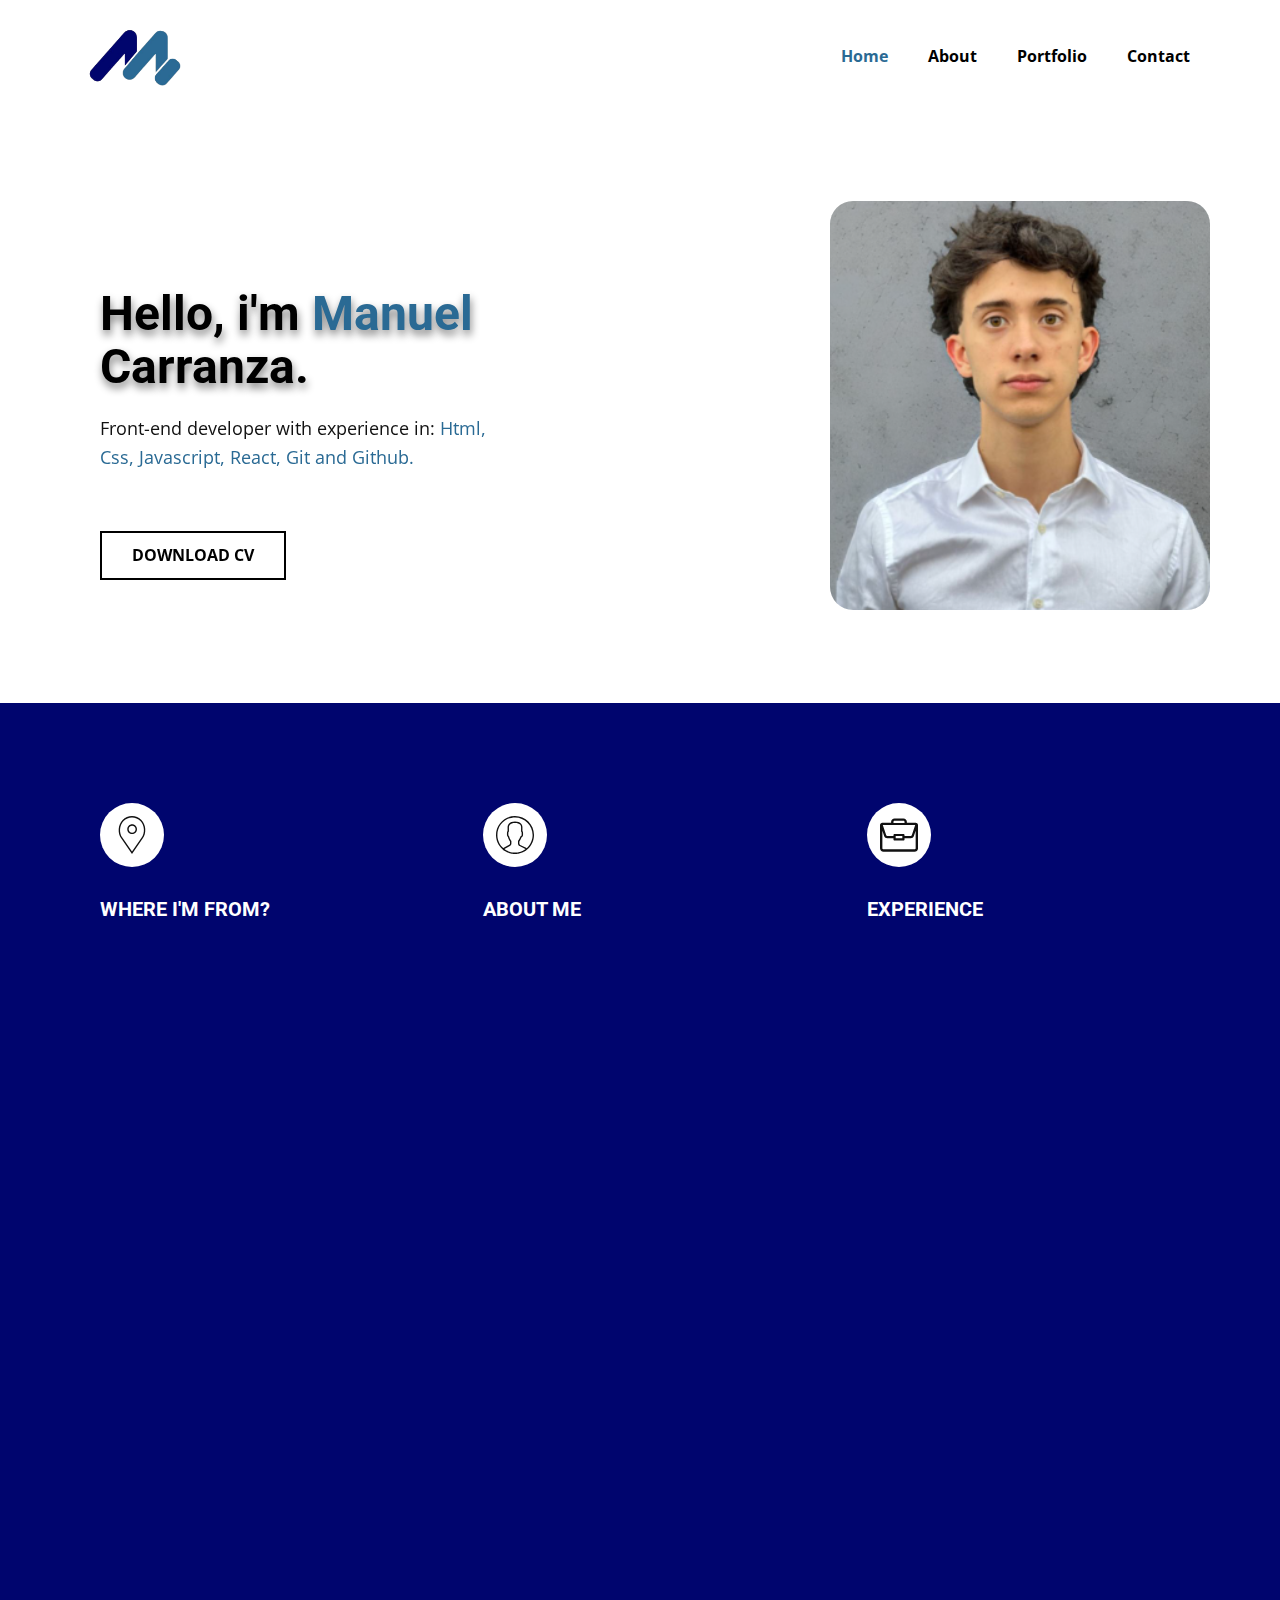
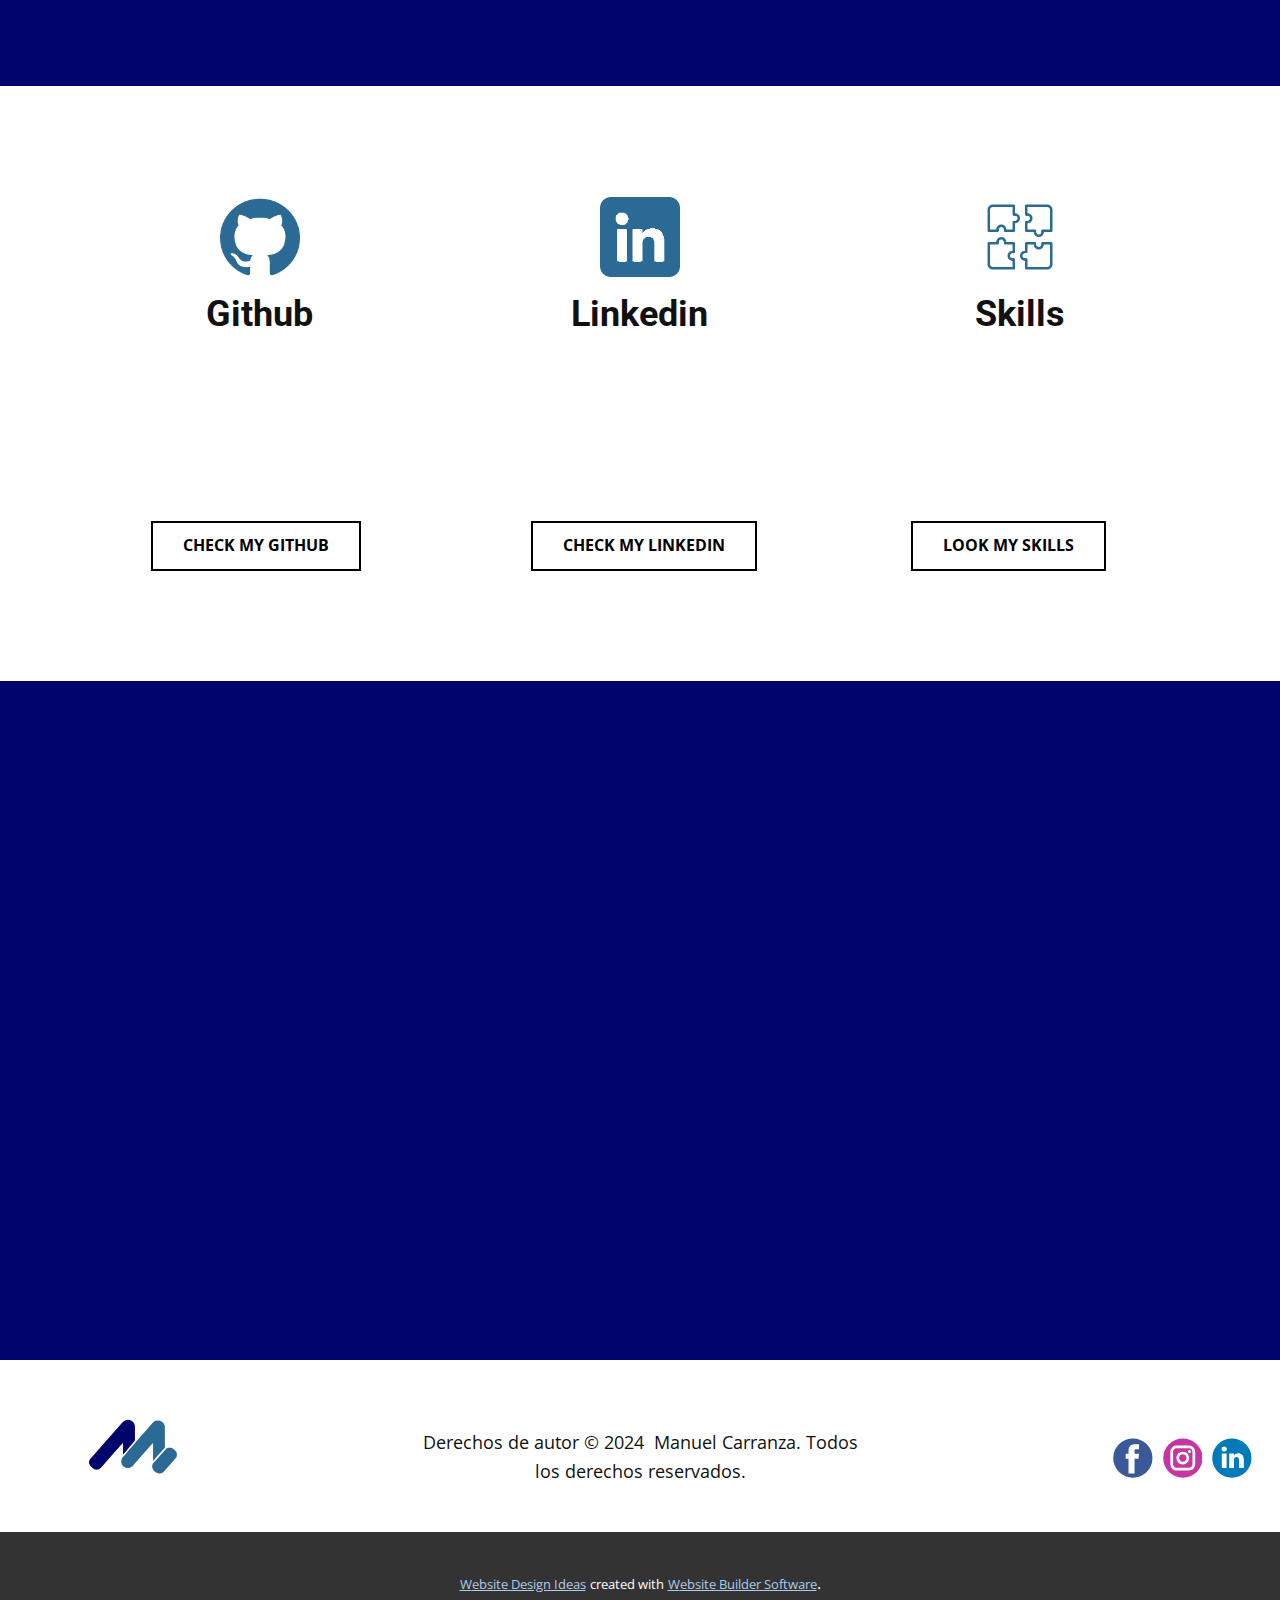
==== index.html @ ad9ef8fd "WebPersonal" ====
<!DOCTYPE html>
<html style="font-size: 16px;" lang="es"><head>
    <meta name="viewport" content="width=device-width, initial-scale=1.0">
    <meta charset="utf-8">
    <meta name="keywords" content="We have developed more than 300 professional, customer converting, mobile friendly websites., About Us">
    <meta name="description" content="">
    <title>ManuelCarranza-Front-endDev</title>
    <link rel="stylesheet" href="nicepage.css" media="screen">
<link rel="stylesheet" href="ManuelCarranza-Front-endDev.css" media="screen">
    <script class="u-script" type="text/javascript" src="jquery.js" defer=""></script>
    <script class="u-script" type="text/javascript" src="nicepage.js" defer=""></script>
    <meta name="generator" content="Nicepage 6.5.3, nicepage.com">
    
    <link id="u-theme-google-font" rel="stylesheet" href="https://fonts.googleapis.com/css?family=Roboto:100,100i,300,300i,400,400i,500,500i,700,700i,900,900i|Open+Sans:300,300i,400,400i,500,500i,600,600i,700,700i,800,800i">
    
    
    
    
    
    
    <script type="application/ld+json">{
		"@context": "http://schema.org",
		"@type": "Organization",
		"name": "",
		"logo": "images/WhatsApp_Image_2024-03-06_at_18.01.57-removebg-preview.png",
		"sameAs": [
				"https://www.facebook.com/manu.carranzaa/",
				"https://www.instagram.com/manuwebdev1/",
				"www.linkedin.com/in/ manuel-carranza-25302529b"
		]
}</script>
    <meta name="theme-color" content="#478ac9">
    <meta property="og:title" content="ManuelCarranza-Front-endDev">
    <meta property="og:type" content="website">
  <meta data-intl-tel-input-cdn-path="intlTelInput/"></head>
  <body data-home-page="ManuelCarranza-Front-endDev.html" data-home-page-title="ManuelCarranza-Front-endDev" data-path-to-root="./" data-include-products="false" class="u-body u-xl-mode" data-lang="es"><header class="u-clearfix u-custom-color-4 u-header u-sticky u-sticky-779b u-header" id="sec-b860" data-href="https://nicepage.com"><div class="u-clearfix u-sheet u-sheet-1">
        <nav class="u-menu u-menu-one-level u-offcanvas u-menu-1" data-position="">
          <div class="menu-collapse" style="font-size: 1rem; letter-spacing: 0px; font-weight: 700;">
            <a class="u-button-style u-custom-left-right-menu-spacing u-custom-padding-bottom u-custom-text-active-color u-custom-text-color u-custom-text-hover-color u-custom-text-shadow u-custom-text-shadow-blur u-custom-text-shadow-color u-custom-text-shadow-transparency u-custom-text-shadow-x u-custom-text-shadow-y u-custom-top-bottom-menu-spacing u-nav-link u-text-active-palette-1-base u-text-hover-palette-2-base" href="#">
              <svg class="u-svg-link" viewBox="0 0 24 24"><use xmlns:xlink="http://www.w3.org/1999/xlink" xlink:href="#menu-hamburger"></use></svg>
              <svg class="u-svg-content" version="1.1" id="menu-hamburger" viewBox="0 0 16 16" x="0px" y="0px" xmlns:xlink="http://www.w3.org/1999/xlink" xmlns="http://www.w3.org/2000/svg"><g><rect y="1" width="16" height="2"></rect><rect y="7" width="16" height="2"></rect><rect y="13" width="16" height="2"></rect>
</g></svg>
            </a>
          </div>
          <div class="u-custom-menu u-nav-container">
            <ul class="u-nav u-unstyled u-nav-1"><li class="u-nav-item"><a class="u-button-style u-nav-link u-text-active-custom-color-6 u-text-custom-color-5 u-text-hover-custom-color-3" href="ManuelCarranza-Front-endDev.html#sec-c610" style="padding: 10px 20px;">Home</a>
</li><li class="u-nav-item"><a class="u-button-style u-nav-link u-text-active-custom-color-6 u-text-custom-color-5 u-text-hover-custom-color-3" href="ManuelCarranza-Front-endDev.html#sec-89f3" style="padding: 10px 20px;">About</a>
</li><li class="u-nav-item"><a class="u-button-style u-nav-link u-text-active-custom-color-6 u-text-custom-color-5 u-text-hover-custom-color-3" href="ManuelCarranza-Front-endDev.html#sec-5bc9" style="padding: 10px 20px;">Portfolio</a>
</li><li class="u-nav-item"><a class="u-button-style u-nav-link u-text-active-custom-color-6 u-text-custom-color-5 u-text-hover-custom-color-3" href="ManuelCarranza-Front-endDev.html#sec-637e" style="padding: 10px 20px;">Contact</a>
</li></ul>
          </div>
          <div class="u-custom-menu u-nav-container-collapse">
            <div class="u-black u-container-style u-inner-container-layout u-opacity u-opacity-95 u-sidenav">
              <div class="u-inner-container-layout u-sidenav-overflow">
                <div class="u-menu-close"></div>
                <ul class="u-align-center u-nav u-popupmenu-items u-unstyled u-nav-2"><li class="u-nav-item"><a class="u-button-style u-nav-link" href="ManuelCarranza-Front-endDev.html#sec-c610">Home</a>
</li><li class="u-nav-item"><a class="u-button-style u-nav-link" href="ManuelCarranza-Front-endDev.html#sec-89f3">About</a>
</li><li class="u-nav-item"><a class="u-button-style u-nav-link" href="ManuelCarranza-Front-endDev.html#sec-5bc9">Portfolio</a>
</li><li class="u-nav-item"><a class="u-button-style u-nav-link" href="ManuelCarranza-Front-endDev.html#sec-637e">Contact</a>
</li></ul>
              </div>
            </div>
            <div class="u-black u-menu-overlay u-opacity u-opacity-70"></div>
          </div>
        </nav>
        <a href="tel:+54 9 3513247071" class="u-image u-logo u-image-1" data-image-width="500" data-image-height="500" title="Logo">
          <img src="images/WhatsApp_Image_2024-03-06_at_18.01.57-removebg-preview.png" class="u-logo-image u-logo-image-1">
        </a>
      </div></header>
    <section class="u-clearfix u-section-1" id="sec-c610">
      <div class="u-clearfix u-sheet u-sheet-1">
        <div class="data-layout-selected u-clearfix u-expanded-width u-gutter-0 u-layout-spacing-vertical u-layout-wrap u-layout-wrap-1">
          <div class="u-layout">
            <div class="u-layout-row">
              <div class="u-align-left u-container-style u-layout-cell u-left-cell u-size-40 u-layout-cell-1" data-animation-name="fadeIn" data-animation-duration="1000" data-animation-delay="0">
                <div class="u-container-layout u-valign-bottom u-container-layout-1">
                  <h2 class="u-text u-text-custom-color-5 u-text-1">Hello, i'm <span class="u-text-custom-color-6">Manuel</span> Carranza.
                  </h2>
                  <p class="u-text u-text-2">Front-end developer with experience in:<span class="u-text-custom-color-4">&nbsp;<span class="u-text-custom-color-6">Html, Css, Javascript, React, Git and Github. </span>
                    </span>
                  </p>
                  <a href="files/Curriculum.pdf" class="u-active-custom-color-3 u-border-2 u-border-black u-btn u-button-style u-file-link u-hover-black u-none u-text-black u-text-hover-white u-btn-1">DOwnload CV </a>
                </div>
              </div>
              <div class="u-container-style u-image u-image-round u-layout-cell u-radius u-right-cell u-size-20 u-image-1" src="" data-image-width="349" data-image-height="360" data-animation-name="fadeIn" data-animation-duration="1000" data-animation-delay="0">
                <div class="u-container-layout u-container-layout-2"></div>
              </div>
            </div>
          </div>
        </div>
      </div>
    </section>
    <section class="u-align-center u-clearfix u-custom-color-3 u-section-2" id="sec-89f3">
      <div class="u-clearfix u-sheet u-sheet-1">
        <div class="u-expanded-width u-list u-list-1">
          <div class="u-repeater u-repeater-1">
            <div class="u-align-center u-container-style u-list-item u-repeater-item">
              <div class="u-container-layout u-similar-container u-valign-top u-container-layout-1"><span class="u-align-left u-icon u-icon-circle u-white u-icon-1"><svg class="u-svg-link" preserveAspectRatio="xMidYMin slice" viewBox="0 0 54.757 54.757" style=""><use xmlns:xlink="http://www.w3.org/1999/xlink" xlink:href="#svg-03f6"></use></svg><svg class="u-svg-content" viewBox="0 0 54.757 54.757" x="0px" y="0px" id="svg-03f6" style="enable-background:new 0 0 54.757 54.757;"><g><path d="M27.557,12c-3.859,0-7,3.141-7,7s3.141,7,7,7s7-3.141,7-7S31.416,12,27.557,12z M27.557,24c-2.757,0-5-2.243-5-5
		s2.243-5,5-5s5,2.243,5,5S30.314,24,27.557,24z"></path><path d="M40.94,5.617C37.318,1.995,32.502,0,27.38,0c-5.123,0-9.938,1.995-13.56,5.617c-6.703,6.702-7.536,19.312-1.804,26.952
		L27.38,54.757L42.721,32.6C48.476,24.929,47.643,12.319,40.94,5.617z M41.099,31.431L27.38,51.243L13.639,31.4
		C8.44,24.468,9.185,13.08,15.235,7.031C18.479,3.787,22.792,2,27.38,2s8.901,1.787,12.146,5.031
		C45.576,13.08,46.321,24.468,41.099,31.431z"></path>
</g></svg></span>
                <h5 class="u-align-left u-text u-text-1">Where I'm from? </h5>
                <p class="u-align-left u-text u-text-2" data-animation-name="fadeIn" data-animation-duration="1000" data-animation-delay="0">I currently call Córdoba, Argentina, home – a bustling city pulsating with culture and nestled amid the picturesque landscapes of central Argentina </p>
              </div>
            </div>
            <div class="u-align-center u-container-style u-list-item u-repeater-item">
              <div class="u-container-layout u-similar-container u-valign-top u-container-layout-2"><span class="u-align-left u-icon u-icon-circle u-white u-icon-2"><svg class="u-svg-link" preserveAspectRatio="xMidYMin slice" viewBox="0 0 55 55" style=""><use xmlns:xlink="http://www.w3.org/1999/xlink" xlink:href="#svg-a97d"></use></svg><svg class="u-svg-content" viewBox="0 0 55 55" x="0px" y="0px" id="svg-a97d" style="enable-background:new 0 0 55 55;"><path d="M55,27.5C55,12.337,42.663,0,27.5,0S0,12.337,0,27.5c0,8.009,3.444,15.228,8.926,20.258l-0.026,0.023l0.892,0.752
	c0.058,0.049,0.121,0.089,0.179,0.137c0.474,0.393,0.965,0.766,1.465,1.127c0.162,0.117,0.324,0.234,0.489,0.348
	c0.534,0.368,1.082,0.717,1.642,1.048c0.122,0.072,0.245,0.142,0.368,0.212c0.613,0.349,1.239,0.678,1.88,0.98
	c0.047,0.022,0.095,0.042,0.142,0.064c2.089,0.971,4.319,1.684,6.651,2.105c0.061,0.011,0.122,0.022,0.184,0.033
	c0.724,0.125,1.456,0.225,2.197,0.292c0.09,0.008,0.18,0.013,0.271,0.021C25.998,54.961,26.744,55,27.5,55
	c0.749,0,1.488-0.039,2.222-0.098c0.093-0.008,0.186-0.013,0.279-0.021c0.735-0.067,1.461-0.164,2.178-0.287
	c0.062-0.011,0.125-0.022,0.187-0.034c2.297-0.412,4.495-1.109,6.557-2.055c0.076-0.035,0.153-0.068,0.229-0.104
	c0.617-0.29,1.22-0.603,1.811-0.936c0.147-0.083,0.293-0.167,0.439-0.253c0.538-0.317,1.067-0.648,1.581-1
	c0.185-0.126,0.366-0.259,0.549-0.391c0.439-0.316,0.87-0.642,1.289-0.983c0.093-0.075,0.193-0.14,0.284-0.217l0.915-0.764
	l-0.027-0.023C51.523,42.802,55,35.55,55,27.5z M2,27.5C2,13.439,13.439,2,27.5,2S53,13.439,53,27.5
	c0,7.577-3.325,14.389-8.589,19.063c-0.294-0.203-0.59-0.385-0.893-0.537l-8.467-4.233c-0.76-0.38-1.232-1.144-1.232-1.993v-2.957
	c0.196-0.242,0.403-0.516,0.617-0.817c1.096-1.548,1.975-3.27,2.616-5.123c1.267-0.602,2.085-1.864,2.085-3.289v-3.545
	c0-0.867-0.318-1.708-0.887-2.369v-4.667c0.052-0.519,0.236-3.448-1.883-5.864C34.524,9.065,31.541,8,27.5,8
	s-7.024,1.065-8.867,3.168c-2.119,2.416-1.935,5.345-1.883,5.864v4.667c-0.568,0.661-0.887,1.502-0.887,2.369v3.545
	c0,1.101,0.494,2.128,1.34,2.821c0.81,3.173,2.477,5.575,3.093,6.389v2.894c0,0.816-0.445,1.566-1.162,1.958l-7.907,4.313
	c-0.252,0.137-0.502,0.297-0.752,0.476C5.276,41.792,2,35.022,2,27.5z M42.459,48.132c-0.35,0.254-0.706,0.5-1.067,0.735
	c-0.166,0.108-0.331,0.216-0.5,0.321c-0.472,0.292-0.952,0.57-1.442,0.83c-0.108,0.057-0.217,0.111-0.326,0.167
	c-1.126,0.577-2.291,1.073-3.488,1.476c-0.042,0.014-0.084,0.029-0.127,0.043c-0.627,0.208-1.262,0.393-1.904,0.552
	c-0.002,0-0.004,0.001-0.006,0.001c-0.648,0.16-1.304,0.293-1.964,0.402c-0.018,0.003-0.036,0.007-0.054,0.01
	c-0.621,0.101-1.247,0.174-1.875,0.229c-0.111,0.01-0.222,0.017-0.334,0.025C28.751,52.97,28.127,53,27.5,53
	c-0.634,0-1.266-0.031-1.895-0.078c-0.109-0.008-0.218-0.015-0.326-0.025c-0.634-0.056-1.265-0.131-1.89-0.233
	c-0.028-0.005-0.056-0.01-0.084-0.015c-1.322-0.221-2.623-0.546-3.89-0.971c-0.039-0.013-0.079-0.027-0.118-0.04
	c-0.629-0.214-1.251-0.451-1.862-0.713c-0.004-0.002-0.009-0.004-0.013-0.006c-0.578-0.249-1.145-0.525-1.705-0.816
	c-0.073-0.038-0.147-0.074-0.219-0.113c-0.511-0.273-1.011-0.568-1.504-0.876c-0.146-0.092-0.291-0.185-0.435-0.279
	c-0.454-0.297-0.902-0.606-1.338-0.933c-0.045-0.034-0.088-0.07-0.133-0.104c0.032-0.018,0.064-0.036,0.096-0.054l7.907-4.313
	c1.36-0.742,2.205-2.165,2.205-3.714l-0.001-3.602l-0.23-0.278c-0.022-0.025-2.184-2.655-3.001-6.216l-0.091-0.396l-0.341-0.221
	c-0.481-0.311-0.769-0.831-0.769-1.392v-3.545c0-0.465,0.197-0.898,0.557-1.223l0.33-0.298v-5.57l-0.009-0.131
	c-0.003-0.024-0.298-2.429,1.396-4.36C21.583,10.837,24.061,10,27.5,10c3.426,0,5.896,0.83,7.346,2.466
	c1.692,1.911,1.415,4.361,1.413,4.381l-0.009,5.701l0.33,0.298c0.359,0.324,0.557,0.758,0.557,1.223v3.545
	c0,0.713-0.485,1.36-1.181,1.575l-0.497,0.153l-0.16,0.495c-0.59,1.833-1.43,3.526-2.496,5.032c-0.262,0.37-0.517,0.698-0.736,0.949
	l-0.248,0.283V39.8c0,1.612,0.896,3.062,2.338,3.782l8.467,4.233c0.054,0.027,0.107,0.055,0.16,0.083
	C42.677,47.979,42.567,48.054,42.459,48.132z"></path></svg></span>
                <h5 class="u-align-left u-text u-text-3">About me </h5>
                <p class="u-align-left u-text u-text-4" data-animation-name="fadeIn" data-animation-duration="1000" data-animation-delay="0">Hello! My name is Manuel, and I'm the creator of several projects, both personal and for companies. I'm a passionate front-end web developer who loves crafting and designing websites. </p>
              </div>
            </div>
            <div class="u-align-center u-container-style u-list-item u-repeater-item">
              <div class="u-container-layout u-similar-container u-valign-top u-container-layout-3"><span class="u-align-left u-icon u-icon-circle u-white u-icon-3"><svg class="u-svg-link" preserveAspectRatio="xMidYMin slice" viewBox="0 0 128 128" style=""><use xmlns:xlink="http://www.w3.org/1999/xlink" xlink:href="#svg-0a7c"></use></svg><svg class="u-svg-content" viewBox="0 0 128 128" id="svg-0a7c"><path d="m78.9 15.9c2.1 0 3.7 1.7 3.7 3.7v3.7h-37.2v-3.7c0-2 1.7-3.7 3.7-3.7h29.8m39.7 14.8-11.6 34.5c-0.5 1.5-1.9 2.5-3.5 2.5h-20.9v-3.7c0-2-1.7-3.7-3.7-3.7h-29.8c-2.1 0-3.7 1.7-3.7 3.7v3.7h-20.9c-1.6 0-3-1-3.5-2.5l-11.6-34.5h109.2m1.5 19.1v58.6c0 2-1.7 3.7-3.7 3.7h-104.7c-2.1 0-3.7-1.7-3.7-3.7v-58.6l5.9 17.7c1.5 4.5 5.8 7.6 10.6 7.6h20.9v3.7c0 2 1.7 3.7 3.7 3.7h29.8c2.1 0 3.7-1.7 3.7-3.7v-3.7h20.9c4.8 0 9.1-3 10.6-7.6l6-17.7m-44.9 17.9v7.4h-22.4v-7.4h22.4m15.3-44.9v-3.2c0-6.4-5.2-11.6-11.6-11.6h-29.8c-6.4 0-11.7 5.2-11.7 11.6v3.2h-29.5c-4.4 0-7.9 3.5-7.9 7.9v77.7c0 6.4 5.2 11.6 11.7 11.6h104.7c6.4 0 11.7-5.2 11.7-11.6v-77.7c0-4.4-3.6-7.9-7.9-7.9h-29.7z"></path></svg></span>
                <h5 class="u-align-left u-text u-text-5"> experience</h5>
                <p class="u-align-left u-text u-text-6" data-animation-name="fadeIn" data-animation-duration="1000" data-animation-delay="0">With 2 years of experience, I led the development of an extensive e-commerce platform for a bookstore and computer company, showcasing both individual and team-oriented skills </p>
              </div>
            </div>
          </div>
        </div>
        <div class="custom-expanded u-expanded-width-lg u-expanded-width-md u-expanded-width-sm u-expanded-width-xl u-list u-list-2">
          <div class="u-repeater u-repeater-2">
            <div class="u-container-style u-list-item u-repeater-item">
              <div class="u-container-layout u-similar-container u-container-layout-4">
                <div alt="" class="u-align-left u-image u-image-circle u-image-1" src="" data-image-width="736" data-image-height="981" data-animation-name="fadeIn" data-animation-duration="1000" data-animation-delay="0"></div>
              </div>
            </div>
            <div class="u-container-style u-list-item u-repeater-item">
              <div class="u-container-layout u-similar-container u-container-layout-5">
                <div alt="" class="u-align-left u-image u-image-circle u-image-2" src="" data-image-width="564" data-image-height="564" data-animation-name="fadeIn" data-animation-duration="1000" data-animation-delay="0"></div>
              </div>
            </div>
            <div class="u-container-style u-list-item u-repeater-item">
              <div class="u-container-layout u-similar-container u-container-layout-6">
                <div alt="" class="u-align-left u-image u-image-circle u-image-3" src="" data-image-width="630" data-image-height="630" data-animation-name="fadeIn" data-animation-duration="1000" data-animation-delay="0"></div>
              </div>
            </div>
          </div>
        </div>
        <p class="u-align-center u-large-text u-text u-text-variant u-text-7" data-animation-name="fadeIn" data-animation-duration="1000" data-animation-delay="0">Programming is not just a skill; it's my passion, where I find joy in transforming concepts into tangible digital creations through code.</p>
      </div>
    </section>
    <section class="u-align-center u-clearfix u-container-align-center u-section-3" id="sec-5bc9">
      <div class="u-align-left u-clearfix u-sheet u-sheet-1">
        <div class="u-expanded-width u-list u-list-1">
          <div class="u-repeater u-repeater-1">
            <div class="u-container-style u-list-item u-repeater-item">
              <div class="u-container-layout u-similar-container u-valign-bottom-xs u-container-layout-1"><span class="u-align-center u-file-icon u-icon u-text-custom-color-4 u-icon-1"><img src="images/2111432-1c31ea98.png" alt=""></span>
                <h3 class="u-align-center u-text u-text-default u-text-1">Github </h3>
                <p class="u-align-center u-text u-text-2" data-animation-name="fadeIn" data-animation-duration="1000" data-animation-delay="0">At GitHub, explore my projects to see my coding style and approach. From design to implementation, witness innovation in action. Join me in shaping the future of development! </p>
                <a href="https://github.com/Manuel-C04?tab=repositories" class="u-active-custom-color-3 u-border-2 u-border-active-custom-color-3 u-border-black u-btn u-button-style u-hover-black u-none u-text-hover-white u-btn-1" target="_blank">check my github </a>
              </div>
            </div>
            <div class="u-container-style u-list-item u-repeater-item">
              <div class="u-container-layout u-similar-container u-valign-bottom-xs u-container-layout-2"><span class="u-align-center u-file-icon u-icon u-text-custom-color-4 u-icon-2"><img src="images/3536505-20050e7a.png" alt=""></span>
                <h3 class="u-align-center u-text u-text-default u-text-3">Linkedin </h3>
                <p class="u-align-center u-text u-text-4" data-animation-name="fadeIn" data-animation-duration="1000" data-animation-delay="0">On LinkedIn, you'll have access to my educational background and comprehensive journey as a programmer, showcasing my growth and skills development. </p>
                <a href="https://www.linkedin.com/in/manuel-carranza-25302529b/" class="u-border-2 u-border-active-custom-color-3 u-border-black u-btn u-button-style u-hover-black u-none u-text-hover-white u-btn-2" target="_blank">check my linkedin </a>
              </div>
            </div>
            <div class="u-container-style u-list-item u-repeater-item">
              <div class="u-container-layout u-similar-container u-valign-bottom-xs u-container-layout-3"><span class="u-align-center u-file-icon u-icon u-text-custom-color-4 u-icon-3"><img src="images/4501652-b6982a70.png" alt=""></span>
                <h3 class="u-align-center u-text u-text-default u-text-5">Skills </h3>
                <p class="u-align-center u-text u-text-6" data-animation-name="fadeIn" data-animation-duration="1000" data-animation-delay="0">Skilled in HTML, CSS, JavaScript, and React for crafting visually appealing web apps, always exploring new technologies to enhance projects​.<br>
                  <br>
                </p>
                <a href="https://suvica.000webhostapp.com/" class="u-border-2 u-border-active-custom-color-3 u-border-black u-btn u-button-style u-hover-black u-none u-text-hover-white u-btn-3" target="_blank">Look my skills </a>
              </div>
            </div>
          </div>
        </div>
      </div>
    </section>
    <section class="u-clearfix u-custom-color-3 u-section-4" id="sec-637e">
      <div class="u-clearfix u-sheet u-valign-middle u-sheet-1">
        <div class="contacto u-expanded-width-sm u-expanded-width-xs u-layout-grid u-list u-list-1">
          <div class="u-repeater u-repeater-1">
            <div class="u-align-left u-container-style u-list-item u-repeater-item" data-animation-name="fadeIn" data-animation-duration="1000" data-animation-delay="0">
              <div class="u-container-layout u-similar-container u-container-layout-1"><span class="u-file-icon u-icon u-text-custom-color-4 u-icon-1" data-animation-name="" data-animation-duration="0" data-animation-delay="0" data-animation-direction=""><img src="images/4360562-609e1070.png" alt=""></span>
                <a href="https://mail.google.com/mail/" class="u-active-palette-2-base u-border-2 u-border-hover-white u-border-white u-btn u-btn-round u-button-style u-hover-white u-none u-radius u-btn-1">Send me a email! </a>
                <p class="u-custom-item u-text u-text-1">Send me an email with your web project so we can get it up and running and reach more clients! </p>
                <div class="u-custom-item u-hidden-lg u-hidden-md u-hidden-sm u-hidden-xs u-shape u-shape-svg u-text-white u-shape-1">
                  <svg class="u-svg-link" preserveAspectRatio="none" viewBox="0 0 160 100" style=""><use xmlns:xlink="http://www.w3.org/1999/xlink" xlink:href="#svg-d1c7"></use></svg>
                  <svg class="u-svg-content" viewBox="0 0 160 100" x="0px" y="0px" id="svg-d1c7" style="enable-background:new 0 0 160 100;"><g><path d="M109.2,99.9L160,50L109.2,0H75.6l38.7,38H0v24.2h114L75.6,100L109.2,99.9z"></path>
</g></svg>
                </div>
              </div>
            </div>
            <div class="u-align-left u-container-style u-list-item u-repeater-item" data-animation-name="fadeIn" data-animation-duration="1000" data-animation-delay="0">
              <div class="u-container-layout u-similar-container u-container-layout-2"><span class="u-file-icon u-icon u-text-custom-color-4 u-icon-2" data-animation-name="" data-animation-duration="0" data-animation-delay="0" data-animation-direction=""><img src="images/1384031-1bfc850a.png" alt=""></span>
                <a href="https://www.instagram.com/manuwebdev1/" class="u-active-custom-color-4 u-border-2 u-border-hover-white u-border-white u-btn u-btn-round u-button-style u-hover-white u-none u-radius u-btn-2" target="_blank">Check my instagram! </a>
                <p class="u-custom-item u-text u-text-2">Check out my progress on my new Instagram @manuwebdev1 </p>
                <div class="u-custom-item u-hidden-lg u-hidden-md u-hidden-sm u-hidden-xs u-shape u-shape-svg u-text-white u-shape-2">
                  <svg class="u-svg-link" preserveAspectRatio="none" viewBox="0 0 160 100" style=""><use xmlns:xlink="http://www.w3.org/1999/xlink" xlink:href="#svg-57da"></use></svg>
                  <svg class="u-svg-content" viewBox="0 0 160 100" x="0px" y="0px" id="svg-57da" style="enable-background:new 0 0 160 100;"><g><path d="M109.2,99.9L160,50L109.2,0H75.6l38.7,38H0v24.2h114L75.6,100L109.2,99.9z"></path>
</g></svg>
                </div>
              </div>
            </div>
            <div class="u-align-left u-container-style u-list-item u-repeater-item" data-animation-name="fadeIn" data-animation-duration="1000" data-animation-delay="0">
              <div class="u-container-layout u-similar-container u-container-layout-3"><span class="u-file-icon u-icon u-text-custom-color-4 u-icon-3" data-animation-name="" data-animation-duration="0" data-animation-delay="0" data-animation-direction=""><img src="images/3936444-8c400404.png" alt=""></span>
                <a href="https://wa.link/2kev77" class="u-active-custom-color-4 u-border-2 u-border-hover-white u-border-white u-btn u-btn-round u-button-style u-hover-white u-none u-radius u-btn-3" target="_blank">SEND ME A MESSAGE! </a>
                <p class="u-custom-item u-text u-text-3">If you'd like to schedule a call to learn more about who I am and what I do, feel free to send me a WhatsApp message! </p>
                <div class="u-custom-item u-hidden-lg u-hidden-md u-hidden-sm u-hidden-xs u-shape u-shape-svg u-text-white u-shape-3">
                  <svg class="u-svg-link" preserveAspectRatio="none" viewBox="0 0 160 100" style=""><use xmlns:xlink="http://www.w3.org/1999/xlink" xlink:href="#svg-62a7"></use></svg>
                  <svg class="u-svg-content" viewBox="0 0 160 100" x="0px" y="0px" id="svg-62a7" style="enable-background:new 0 0 160 100;"><g><path d="M109.2,99.9L160,50L109.2,0H75.6l38.7,38H0v24.2h114L75.6,100L109.2,99.9z"></path>
</g></svg>
                </div>
              </div>
            </div>
          </div>
        </div>
      </div>
    </section>
    
    
    
    <footer class="u-align-center-md u-align-center-sm u-align-center-xs u-clearfix u-custom-color-4 u-footer" id="sec-303b"><div class="u-clearfix u-sheet u-sheet-1">
        <a href="https://nicepage.com" class="u-image u-logo u-image-1" data-image-width="500" data-image-height="500">
          <img src="images/WhatsApp_Image_2024-03-06_at_18.01.57-removebg-preview.png" class="u-logo-image u-logo-image-1">
        </a>
        <p class="u-align-center-lg u-align-center-md u-align-center-xl u-text u-text-1">Derechos de autor © 2024&nbsp; Manuel Carranza. Todos los derechos reservados​.</p>
        <div class="u-align-left u-social-icons u-spacing-10 u-social-icons-1">
          <a class="u-social-url" title="facebook" target="_blank" href="https://www.facebook.com/manu.carranzaa/"><span class="u-icon u-social-facebook u-social-icon u-icon-1"><svg class="u-svg-link" preserveAspectRatio="xMidYMin slice" viewBox="0 0 112 112" style=""><use xmlns:xlink="http://www.w3.org/1999/xlink" xlink:href="#svg-e6a8"></use></svg><svg class="u-svg-content" viewBox="0 0 112 112" x="0" y="0" id="svg-e6a8"><circle fill="currentColor" cx="56.1" cy="56.1" r="55"></circle><path fill="#FFFFFF" d="M73.5,31.6h-9.1c-1.4,0-3.6,0.8-3.6,3.9v8.5h12.6L72,58.3H60.8v40.8H43.9V58.3h-8V43.9h8v-9.2
      c0-6.7,3.1-17,17-17h12.5v13.9H73.5z"></path></svg></span>
          </a>
          <a class="u-social-url" title="instagram" target="_blank" href="https://www.instagram.com/manuwebdev1/"><span class="u-icon u-social-icon u-social-instagram u-icon-2"><svg class="u-svg-link" preserveAspectRatio="xMidYMin slice" viewBox="0 0 112 112" style=""><use xmlns:xlink="http://www.w3.org/1999/xlink" xlink:href="#svg-4ef1"></use></svg><svg class="u-svg-content" viewBox="0 0 112 112" x="0" y="0" id="svg-4ef1"><circle fill="currentColor" cx="56.1" cy="56.1" r="55"></circle><path fill="#FFFFFF" d="M55.9,38.2c-9.9,0-17.9,8-17.9,17.9C38,66,46,74,55.9,74c9.9,0,17.9-8,17.9-17.9C73.8,46.2,65.8,38.2,55.9,38.2
      z M55.9,66.4c-5.7,0-10.3-4.6-10.3-10.3c-0.1-5.7,4.6-10.3,10.3-10.3c5.7,0,10.3,4.6,10.3,10.3C66.2,61.8,61.6,66.4,55.9,66.4z"></path><path fill="#FFFFFF" d="M74.3,33.5c-2.3,0-4.2,1.9-4.2,4.2s1.9,4.2,4.2,4.2s4.2-1.9,4.2-4.2S76.6,33.5,74.3,33.5z"></path><path fill="#FFFFFF" d="M73.1,21.3H38.6c-9.7,0-17.5,7.9-17.5,17.5v34.5c0,9.7,7.9,17.6,17.5,17.6h34.5c9.7,0,17.5-7.9,17.5-17.5V38.8
      C90.6,29.1,82.7,21.3,73.1,21.3z M83,73.3c0,5.5-4.5,9.9-9.9,9.9H38.6c-5.5,0-9.9-4.5-9.9-9.9V38.8c0-5.5,4.5-9.9,9.9-9.9h34.5
      c5.5,0,9.9,4.5,9.9,9.9V73.3z"></path></svg></span>
          </a>
          <a class="u-social-url" title="linkedin" target="_blank" href="www.linkedin.com/in/ manuel-carranza-25302529b"><span class="u-icon u-social-icon u-social-linkedin u-icon-3"><svg class="u-svg-link" preserveAspectRatio="xMidYMin slice" viewBox="0 0 112 112" style=""><use xmlns:xlink="http://www.w3.org/1999/xlink" xlink:href="#svg-9145"></use></svg><svg class="u-svg-content" viewBox="0 0 112 112" x="0" y="0" id="svg-9145"><circle fill="currentColor" cx="56.1" cy="56.1" r="55"></circle><path fill="#FFFFFF" d="M41.3,83.7H27.9V43.4h13.4V83.7z M34.6,37.9L34.6,37.9c-4.6,0-7.5-3.1-7.5-7c0-4,3-7,7.6-7s7.4,3,7.5,7
      C42.2,34.8,39.2,37.9,34.6,37.9z M89.6,83.7H76.2V62.2c0-5.4-1.9-9.1-6.8-9.1c-3.7,0-5.9,2.5-6.9,4.9c-0.4,0.9-0.4,2.1-0.4,3.3v22.5
      H48.7c0,0,0.2-36.5,0-40.3h13.4v5.7c1.8-2.7,5-6.7,12.1-6.7c8.8,0,15.4,5.8,15.4,18.1V83.7z"></path></svg></span>
          </a>
        </div>
      </div></footer>
    <section class="u-backlink u-clearfix u-grey-80">
      <a class="u-link" href="https://nicepage.com/website-design" target="_blank">
        <span>Website Design Ideas</span>
      </a>
      <p class="u-text">
        <span>created with</span>
      </p>
      <a class="u-link" href="" target="_blank">
        <span>Website Builder Software</span>
      </a>. 
    </section>
  
</body></html>
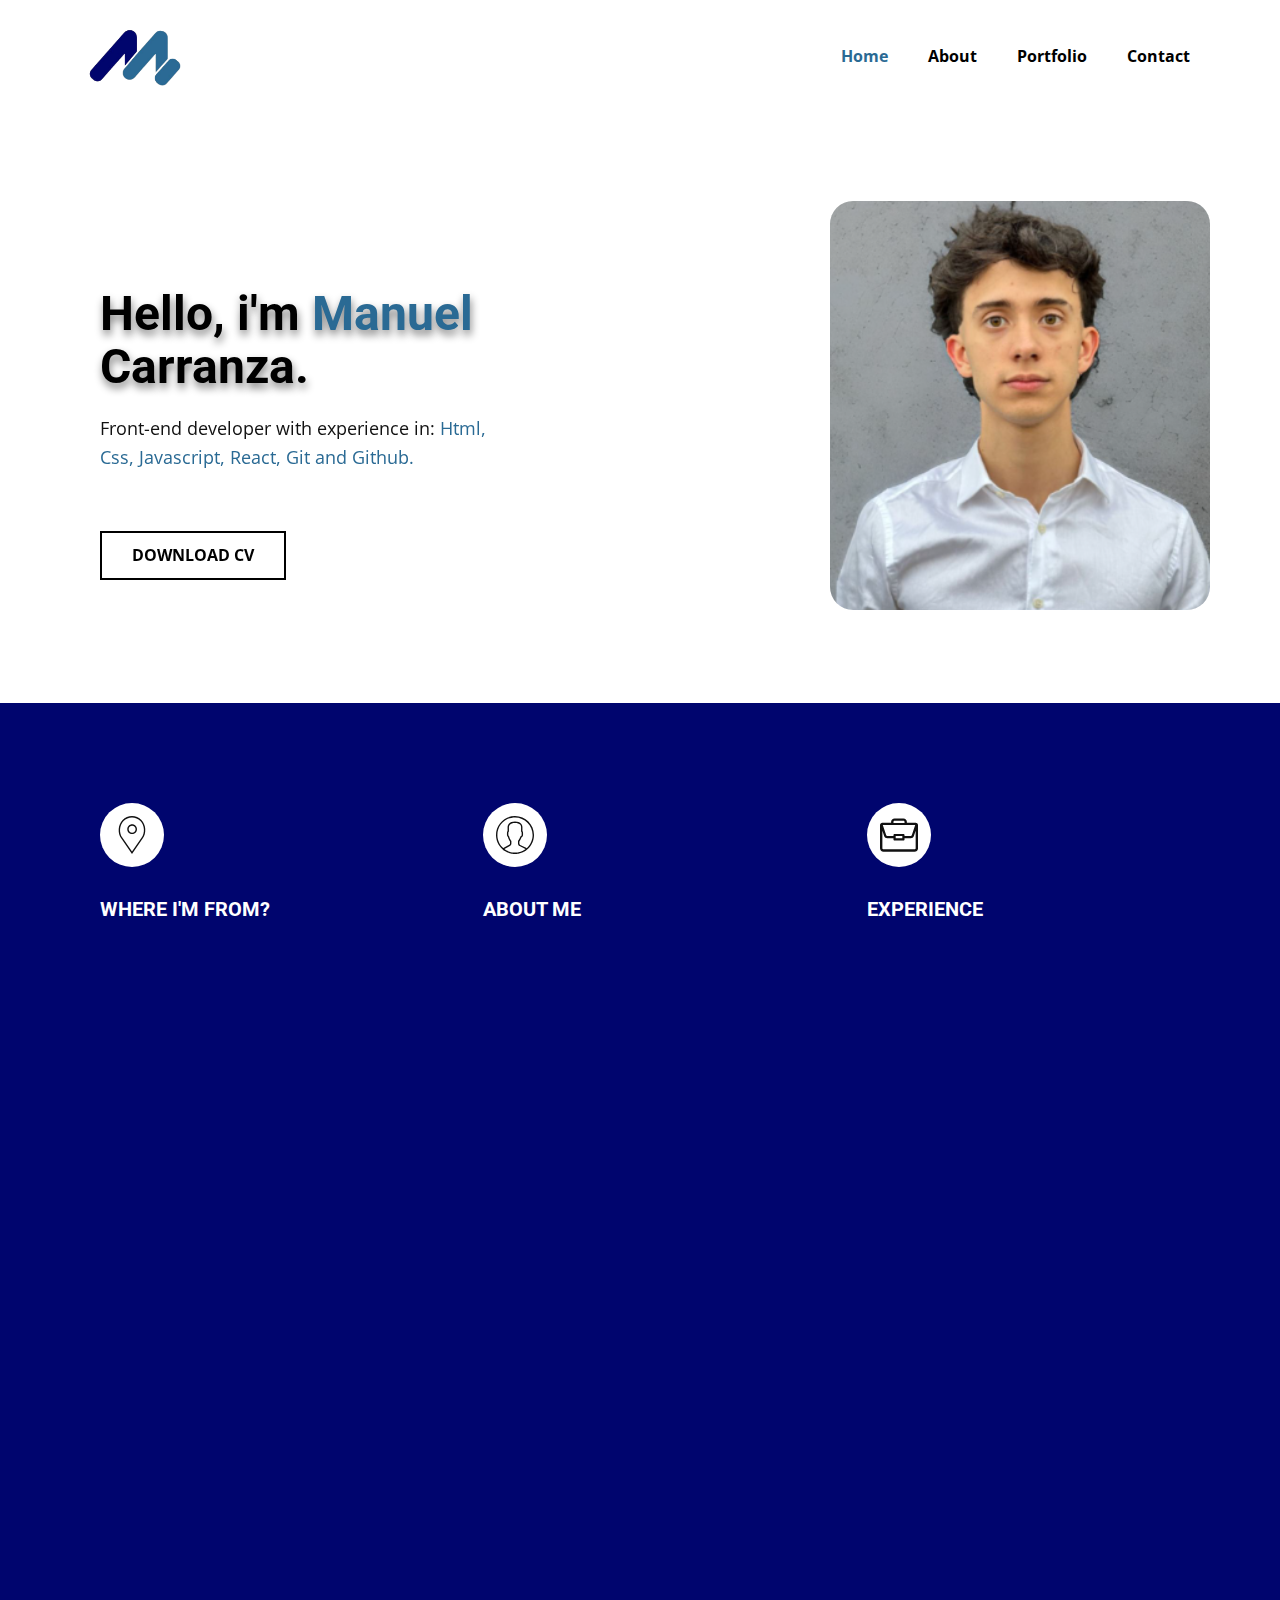
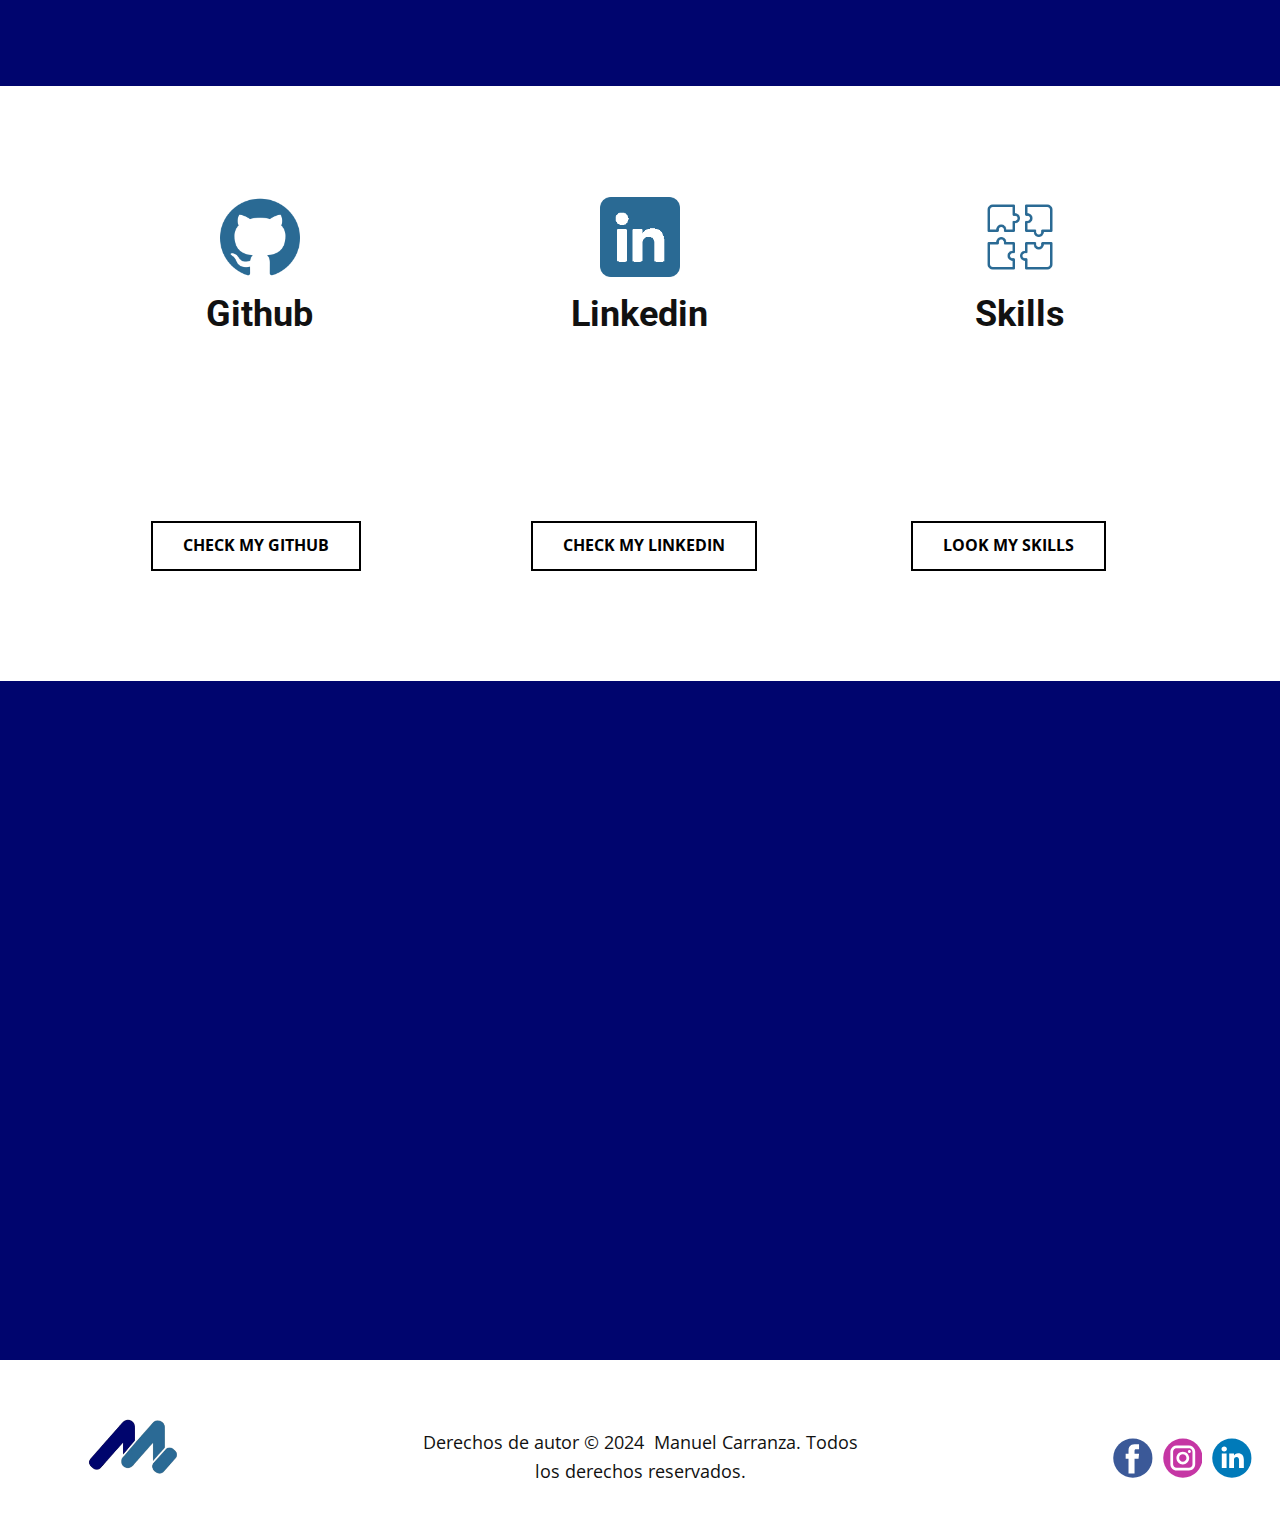
==== commit 788d3174: "Add files via upload" ====
--- a/index.html
+++ b/index.html
@@ -267,16 +267,5 @@
           </a>
         </div>
       </div></footer>
-    <section class="u-backlink u-clearfix u-grey-80">
-      <a class="u-link" href="https://nicepage.com/website-design" target="_blank">
-        <span>Website Design Ideas</span>
-      </a>
-      <p class="u-text">
-        <span>created with</span>
-      </p>
-      <a class="u-link" href="" target="_blank">
-        <span>Website Builder Software</span>
-      </a>. 
-    </section>
   
 </body></html>